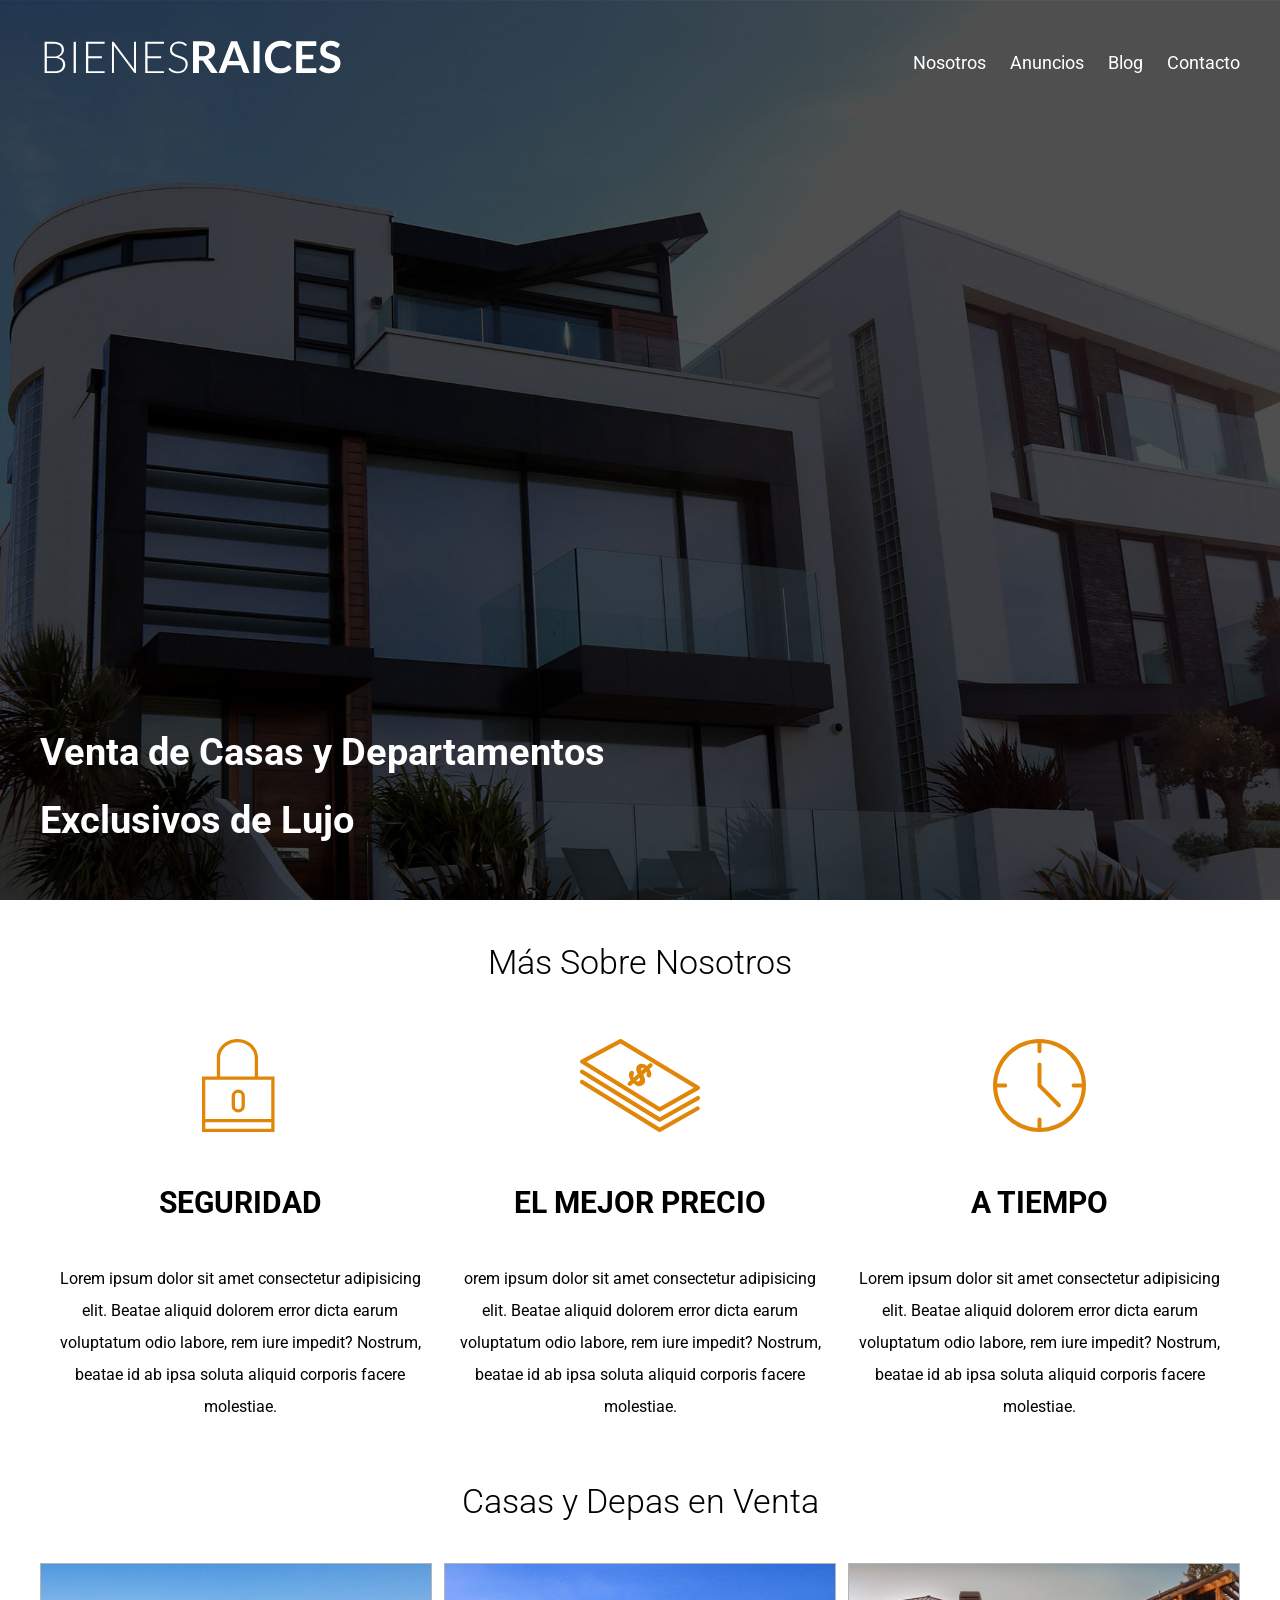
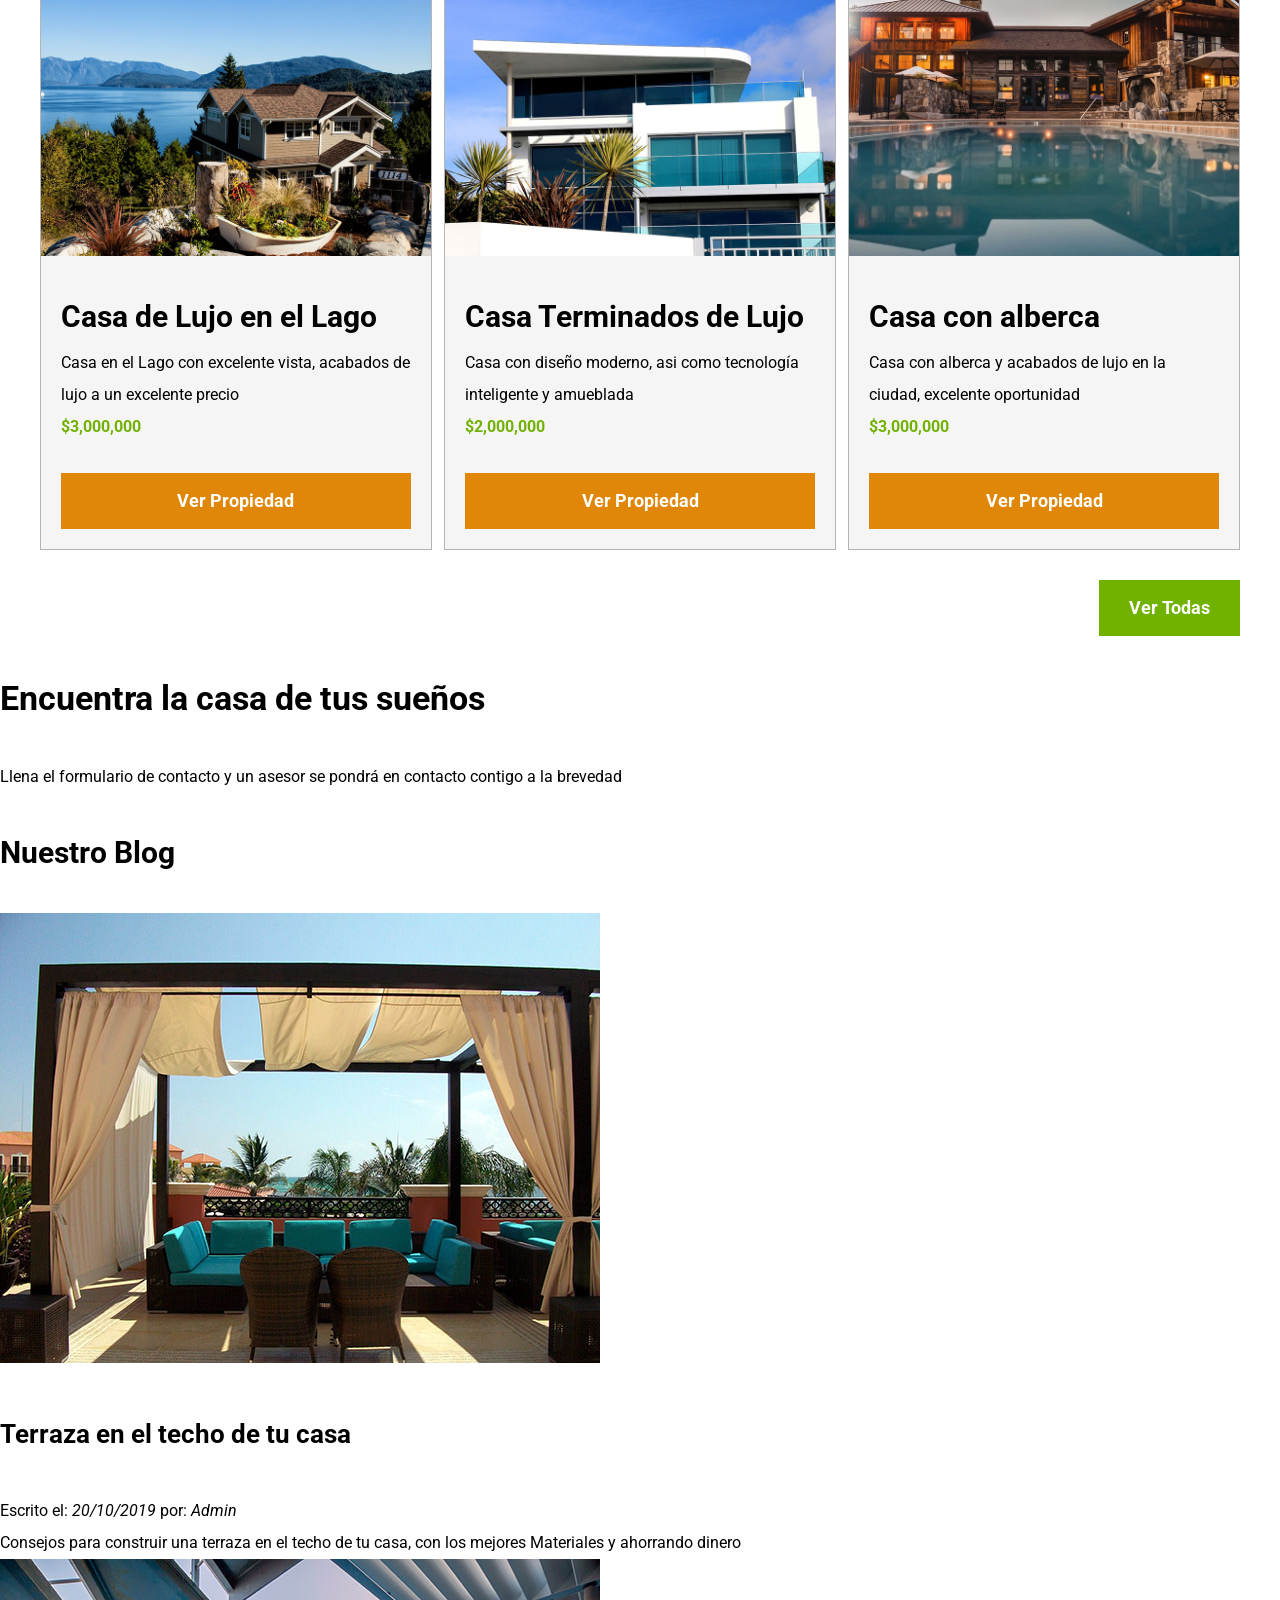
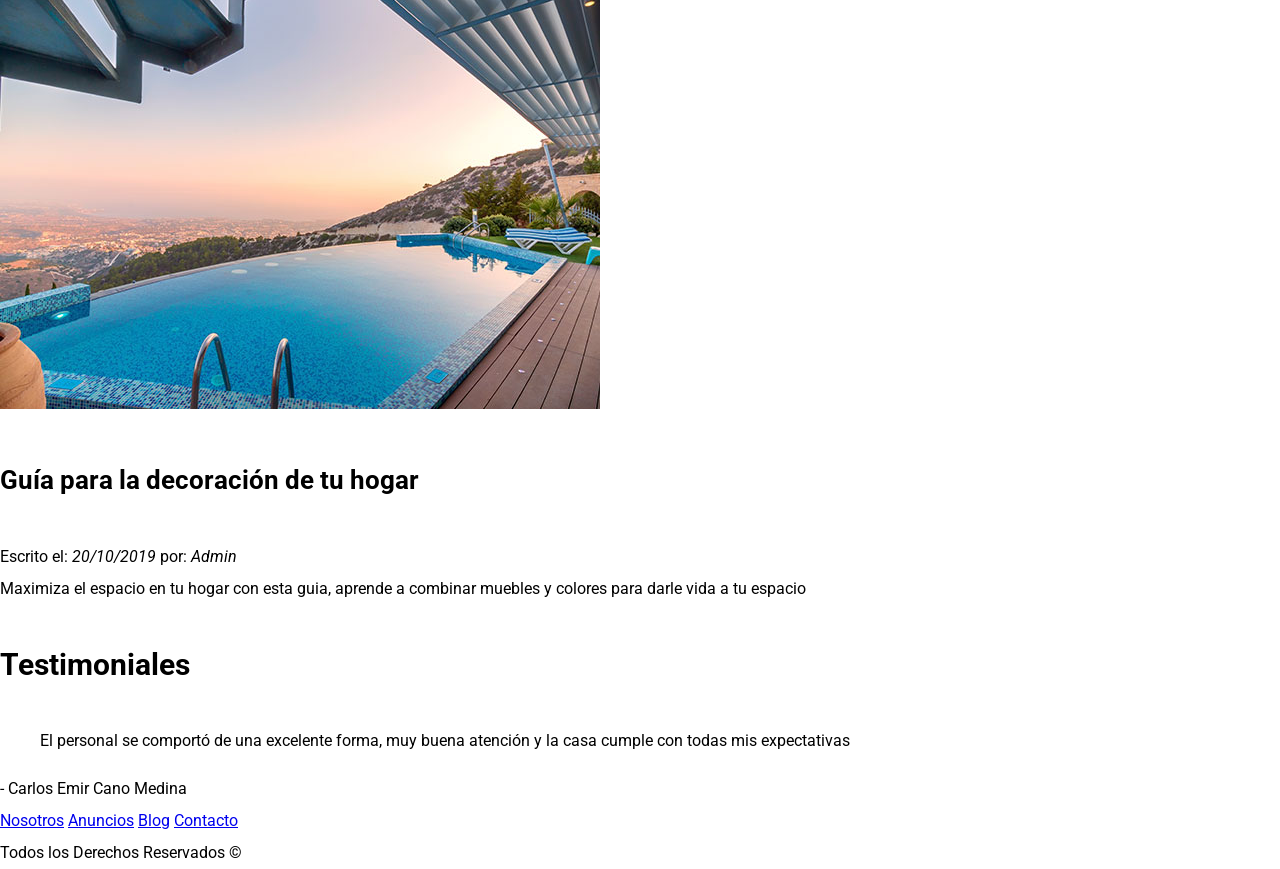
==== index.html @ 65e9249c "first commit" ====
<!DOCTYPE html>
<html lang="en">
<head>
    <meta charset="UTF-8">
    <meta name="viewport" content="width=device-width, initial-scale=1.0">
    <title>BienesRaices</title>
    <link href="https://fonts.googleapis.com/css2?family=Roboto:wght@300;400;700&display=swap" rel="stylesheet">
    <link rel="stylesheet" href="css/normalize.css">
    <link rel="stylesheet" href="css/styles.css">
</head>
<body>
        
   <!-- <a target="_blank" href="https://youtube.com">
    <img src="img/logo.svg" alt="">
    </a> -->

<header class = "site-header inicio">

    <div class="contenedor contenido-header">

        <div class="barra">

            <a href="index.html">
                <img src="img/logo.svg" alt="">
            </a>

            <nav class="navegacion">
                <a href="nosotros.html">Nosotros</a>
                <a href="anuncios.html">Anuncios</a>
                <a href="blog.html">Blog</a>
                <a href="contacto.html">Contacto</a>
            </nav>

        </div> 

        <h1>Venta de Casas y Departamentos Exclusivos de Lujo</h1>

    </div> <!-- Terminados el contenedor -->

</header>

<section class="contenedor">

    <h2 class='fw-300 centrar-texto'>Más Sobre Nosotros</h2>

    <div class="iconos-nosotros">

        <div class="icono">

            <img src="img/icono1.svg" alt="Icono Seguridad">

            <h3>Seguridad</h3>

            <p>
                Lorem ipsum dolor sit amet consectetur adipisicing elit. Beatae aliquid 
                dolorem error dicta earum voluptatum odio labore, rem iure impedit? Nostrum, beatae id ab 
                ipsa soluta aliquid corporis facere molestiae.
            </p>

        </div>

        <div class="icono">

            <img src="img/icono2.svg" alt="Icono Mejor Precio">

                <h3>El Mejor Precio</h3>

                <p>

                orem ipsum dolor sit amet consectetur adipisicing elit. Beatae aliquid 
                dolorem error dicta earum voluptatum odio labore, rem iure impedit? Nostrum, beatae id ab 
                ipsa soluta aliquid corporis facere molestiae.
            
                </p>

        </div>

        <div class="icono">

            <img src="img/icono3.svg" alt="Icono A Tiempo">

                <h3>A Tiempo</h3>

                <p>
                
                Lorem ipsum dolor sit amet consectetur adipisicing elit. Beatae aliquid 
                dolorem error dicta earum voluptatum odio labore, rem iure impedit? Nostrum, beatae id ab 
                ipsa soluta aliquid corporis facere molestiae.

                </p>


        </div>

    </div>

</section>

<main class="seccion contenedor">

    <h2 class="fw-300 centrar-texto">Casas y Depas en Venta</h2>
    
    <div class="contenedor-anuncios">
        
        <div class="anuncio">

            <img src="img/anuncio1.jpg" alt="Casa de Lujo en el Lago">

                <div class="contenido-anuncio">

                    <h3>Casa de Lujo en el Lago</h3>
                    <p>Casa en el Lago con excelente vista, acabados de lujo a un excelente precio</p>
                    <p class="precio">$3,000,000</p>
                    <a href="#" class="boton boton-amarillo d-block">Ver Propiedad</a>

                </div>
        </div>

        <div class="anuncio">

            <img src="img/anuncio2.jpg" alt="Casa de Lujo en el Lago">

                <div class="contenido-anuncio">

                    <h3>Casa Terminados de Lujo</h3>
                    <p>Casa con diseño moderno, asi como tecnología inteligente y amueblada</p>
                    <p class="precio">$2,000,000</p>
                    <a href="#" class="boton boton-amarillo d-block">Ver Propiedad</a>

                </div>
        </div>

        <div class="anuncio">

            <img src="img/anuncio3.jpg" alt="Casa de Lujo en el Lago">

                <div class="contenido-anuncio">

                    <h3>Casa con alberca</h3>
                    <p>Casa con alberca y acabados de lujo en la ciudad, excelente oportunidad</p>
                    <p class="precio">$3,000,000</p>
                    <a href="#" class="boton boton-amarillo d-block">Ver Propiedad</a>
                    
                </div>
        </div>

    </div>
    
    <div class="ver-todas">
        <a href="anuncios.html" class="boton boton-verde">Ver Todas</a>
    </div>

</main>

<section>

    <h2>Encuentra la casa de tus sueños</h2>
        <p>Llena el formulario de contacto y un asesor se pondrá en contacto contigo a la brevedad</p>
            <a href="contacto.html"></a>

</section>

<section>

    <h3>Nuestro Blog</h3>

    <article>
        <img src="img/blog1.jpg" alt="Entrada de blog">
        <h4>Terraza en el techo de tu casa</h4>
        <p>Escrito el: <em>20/10/2019</em> por: <em>Admin</em></p>
        <p>Consejos para construir una terraza en el techo de tu casa, con los mejores 
        Materiales y ahorrando dinero</p>
    </article>

    <article>
        <img src="img/blog2.jpg" alt="Entrada de blog">
        <h4>Guía para la decoración de tu hogar</h4>
        <p>Escrito el: <em>20/10/2019</em> por: <em>Admin</em></p>
        <p>Maximiza el espacio en tu hogar con esta guia, aprende a combinar muebles y
        colores para darle vida a tu espacio</p>
    </article>

</section>

<section>

    <h3>Testimoniales</h3>

    <blockquote>
        El personal se comportó de una excelente forma, muy buena atención y la casa
        cumple con todas mis expectativas
    </blockquote>

    <p>- Carlos Emir Cano Medina</p>

</section>

<footer>

    <nav>
        <a href="nosotros.html">Nosotros</a>
        <a href="anuncios.html">Anuncios</a>
        <a href="blog.html">Blog</a>
        <a href="contacto.html">Contacto</a>
    </nav>

    <p>Todos los Derechos Reservados &copy;</p>

</footer>

</body>
</html>
---- css/styles.css ----
html{
    font-size: 62.5%;/** reset para ems - 62.5% = 10px de 16px **/
}
*,*:before,*:after{
    box-sizing:inherit;
}

body{
    font-family: 'Roboto', sans-serif;
    font-size: 1.6rem;
    line-height: 2;
}

/** GLOBALES **/
img{
    max-width: 100%;
}
.contenedor{
    max-width: 120rem; /** = 1200px**/
    /* otra forma para expresar lo de abajo
    margin-left: auto;
    margin-right: auto;
    */
    margin: 0 auto; 
}

h1{
    font-size: 3.8rem;
}
h2{
    font-size: 3.4rem;
}
h3{
    font-size: 3rem;
}
h4{
    font-size: 2.6rem;
}

/** utilidades **/
.seccion{
    margin-top: 2rem;
    margin-bottom: 2rem;
}
.fw-300{
    font-weight: 300;
}
.centrar-texto{
    text-align: center;
}

.d-block{
    display: block!important;
}
/**Botones**/
.boton{
    color: white;
    font-weight: 700;
    text-decoration: none;
    font-size: 1.8rem;
    padding: 1rem 3rem;
    margin-top: 3rem;
    display: inline-block;
    text-align: center;
}
.boton-amarillo{
    background-color: #e08709;
    
}
.boton-verde{
    background-color: #71b100;
}

/*Header*/
.site-header.inicio{
    background-image: url(../img/header.jpg);
    background-position: center center;
    background-size: cover;
    height: 100vh;
    min-height: 60rem;
}
.contenido-header{
    display: flex;
    flex-direction: column;
    height:100%;
    justify-content: space-between;
    height: 100%;
}
.contenido-header h1{
    color: white;
    padding-bottom: 2rem;
    max-width: 60rem;
    line-height: 1.8;
}
.barra {
    display: flex;
    justify-content: space-between;
    padding-top: 3rem;
    align-items: center;
}

/** Navegacion **/
.navegacion a{
    
    /**color: white;**/
    color : rgba(255,255,255,1);
    text-decoration: none;
    font-size:1.8rem; /** = 18px **/
    margin-right: 2rem;
}
.navegacion a:hover{
    color : rgba(73,237,12,1)
}
.navegacion a:last-of-type{
    margin : 0;
}


/** Iconos nosotros**/
.iconos-nosotros{
    display: flex;
    justify-content: space-between;
}

.icono{
    flex-basis: calc(33.3%-1rem);
    text-align: center;
    padding: 1.5rem;

}
.icono h3{
    /** Para tener todo en mayusculas**/
    text-transform: uppercase;
}

/**Anuncios**/

.contenedor-anuncios{
    display: flex;
    justify-content: space-between;
}
.anuncio{
    flex-basis: calc(33.3% - 1rem);
    border: 1px solid #b5b5b5 ;
    background-color: #f5f5f5;

}   
.contenido-anuncio{
    /**Uso del reloj 12,3,6,9**/
    /**padding-top: 2rem;
    padding-right: 4rem;
    padding-bottom: 2rem;
    padding-left: 4rem;
    padding: 2rem 4rem 2rem 4rem;**/
    padding: 2rem;    
}
.contenido-anuncio h3,p{
    margin: 0;
}
.precio{
    color: #71b100;
    font-weight: 700;
}
.ver-todas{
    
    display: flex;
    justify-content: flex-end;
}
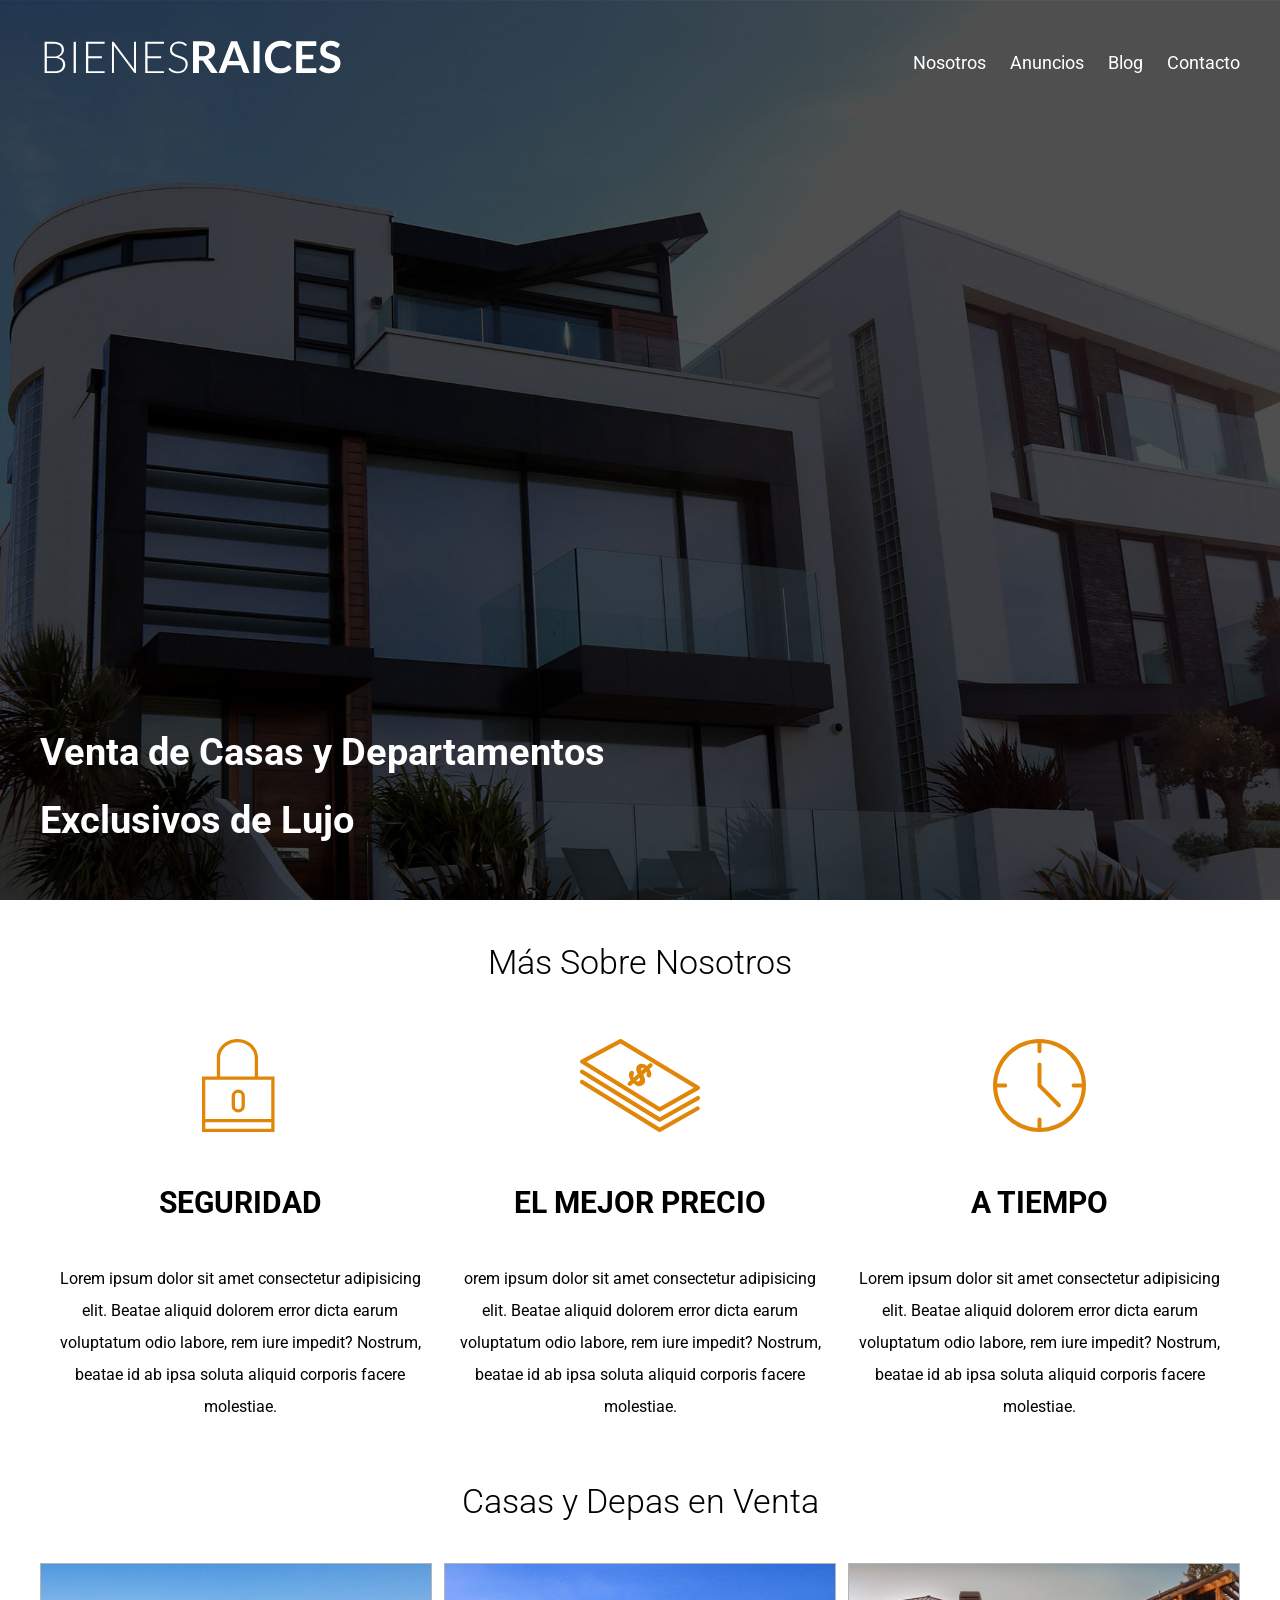
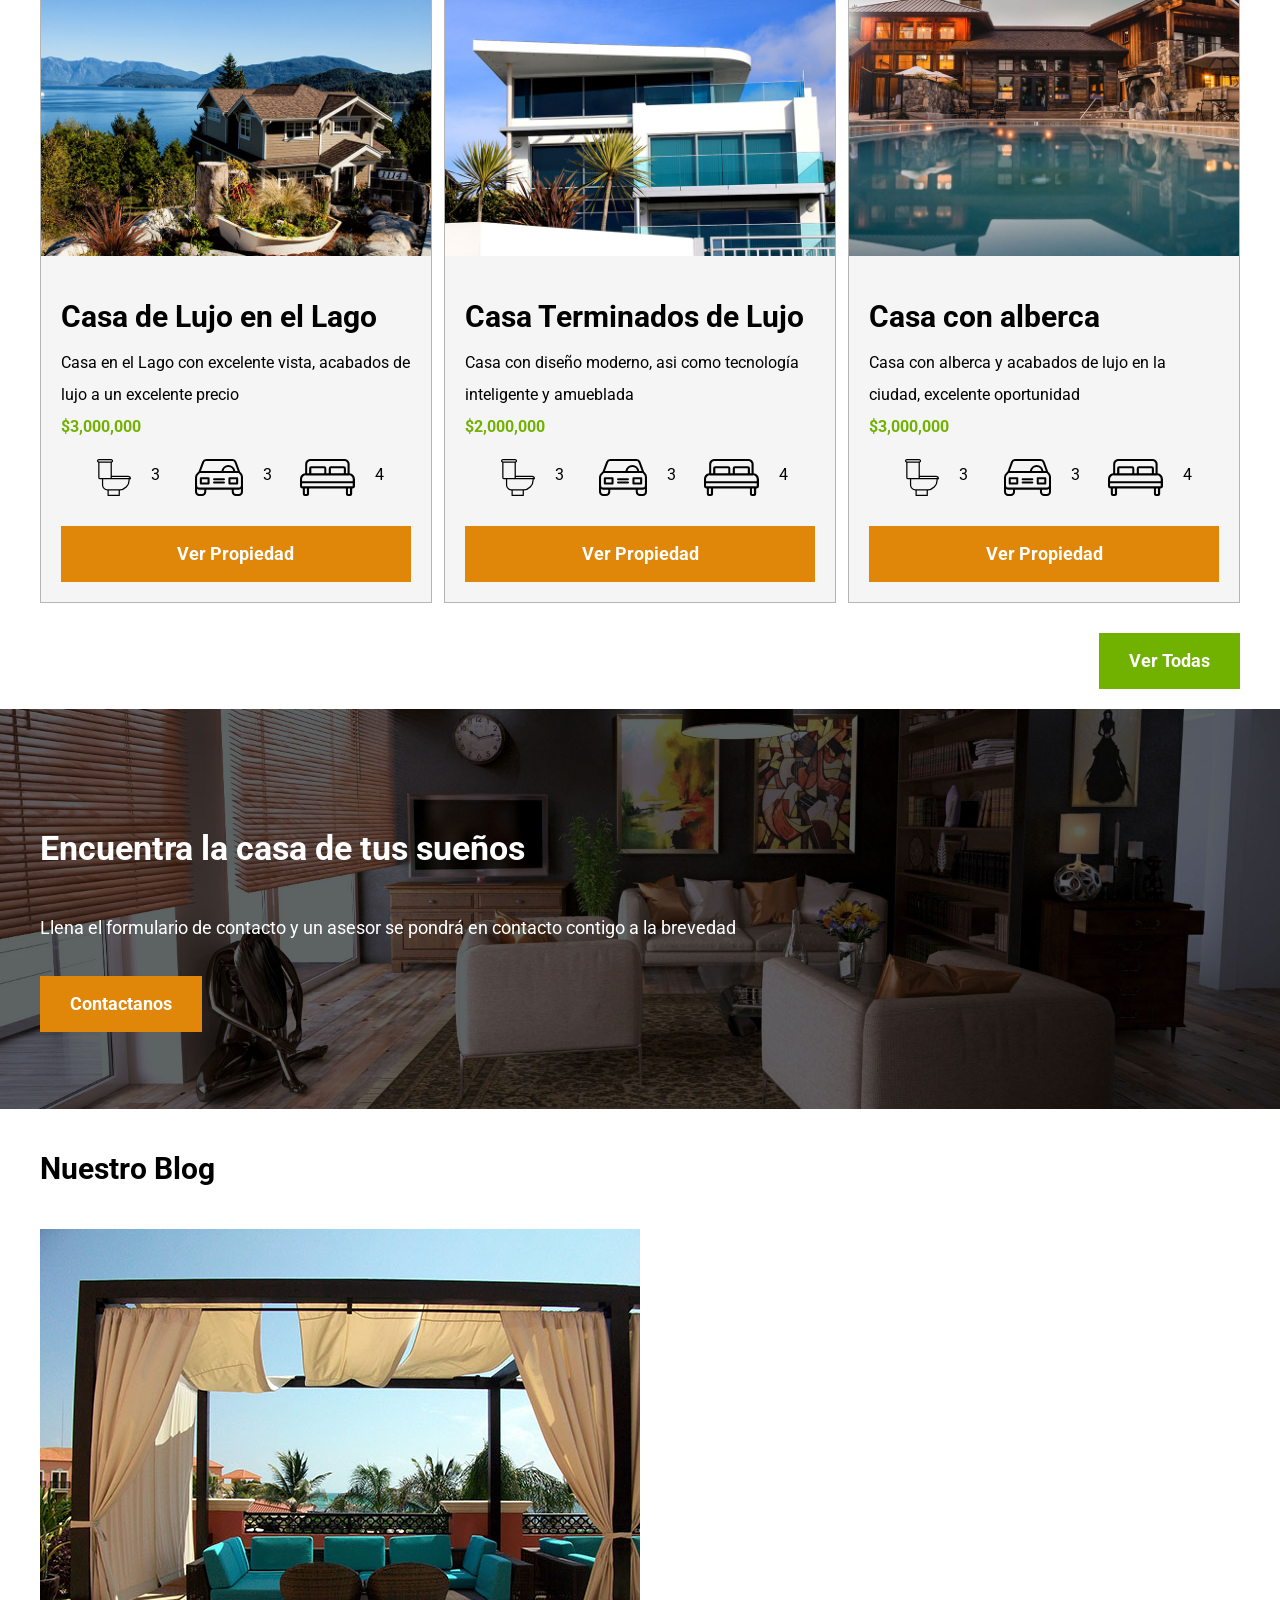
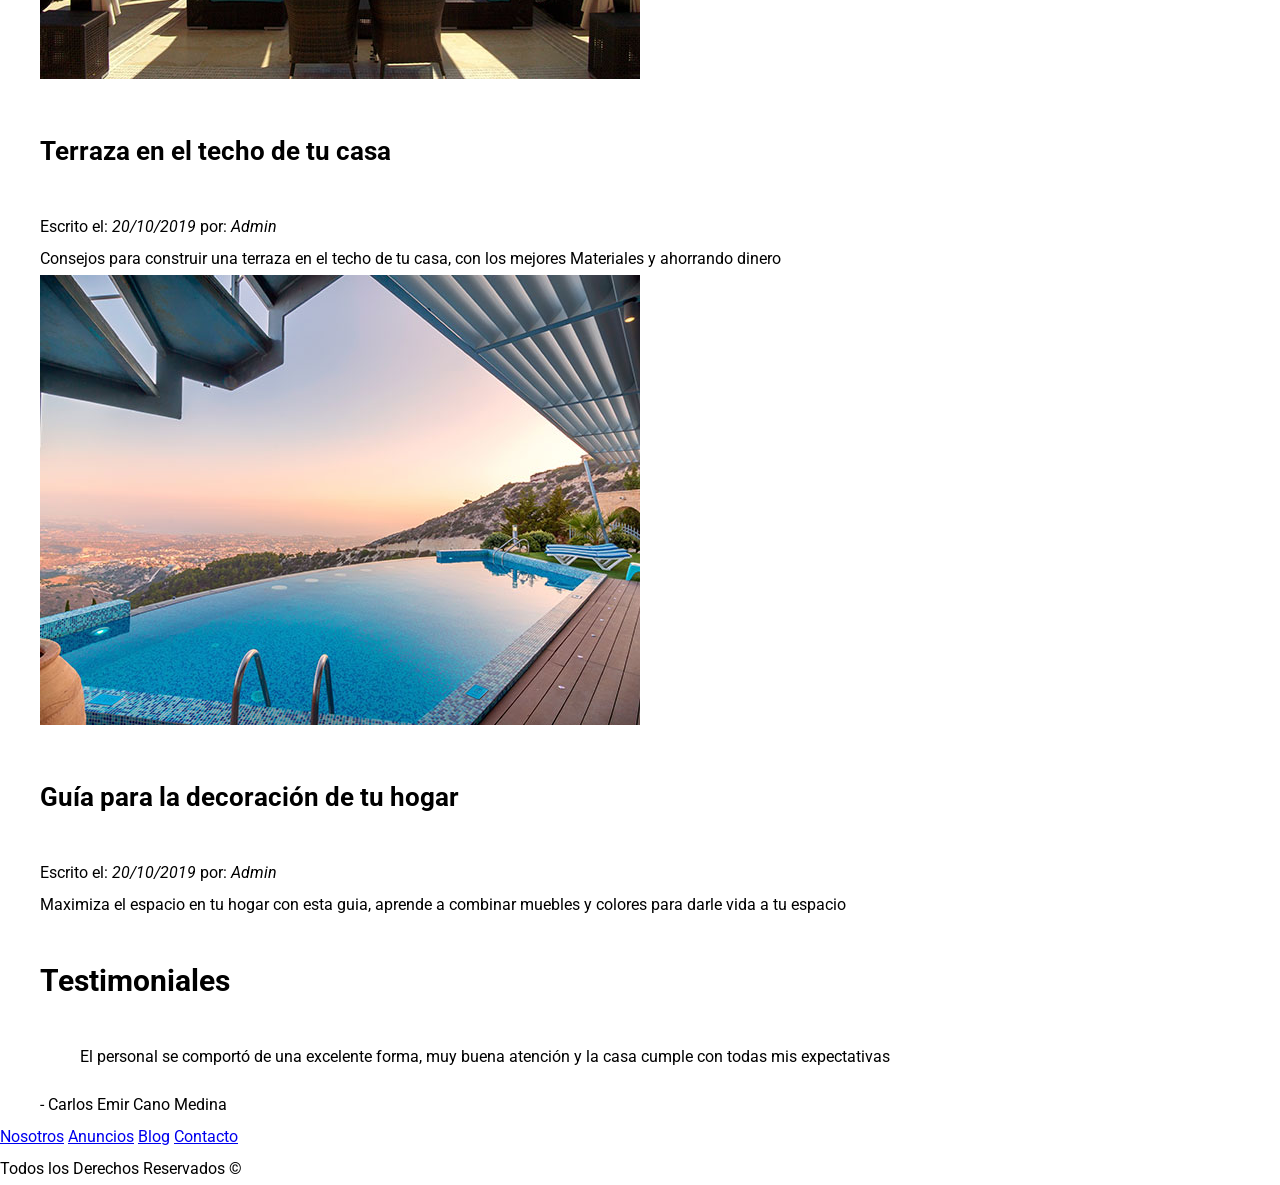
==== commit 4aa02df1: "commit" ====
--- a/index.html
+++ b/index.html
@@ -109,8 +109,26 @@
                 <div class="contenido-anuncio">
 
                     <h3>Casa de Lujo en el Lago</h3>
+
                     <p>Casa en el Lago con excelente vista, acabados de lujo a un excelente precio</p>
+
                     <p class="precio">$3,000,000</p>
+                    
+                    <ul class="iconos-caracteristias">
+                        <li>
+                            <img src="img/icono_wc.svg" alt="icono wc">
+                            <p>3</p>
+                        </li>
+                        <li>
+                            <img src="img/icono_estacionamiento.svg" alt="icono autos">
+                            <p>3</p>
+                        </li>
+                        <li>
+                            <img src="img/icono_dormitorio.svg" alt="icono habitaciones">
+                            <p>4</p>
+                        </li>
+                    </ul>
+
                     <a href="#" class="boton boton-amarillo d-block">Ver Propiedad</a>
 
                 </div>
@@ -123,8 +141,29 @@
                 <div class="contenido-anuncio">
 
                     <h3>Casa Terminados de Lujo</h3>
+
                     <p>Casa con diseño moderno, asi como tecnología inteligente y amueblada</p>
+
                     <p class="precio">$2,000,000</p>
+
+                    <ul class="iconos-caracteristias">
+
+                        <li>
+                            <img src="img/icono_wc.svg" alt="icono wc">
+                            <p>3</p>
+                        </li>
+
+                        <li>
+                            <img src="img/icono_estacionamiento.svg" alt="icono autos">
+                            <p>3</p>
+                        </li>
+
+                        <li>
+                            <img src="img/icono_dormitorio.svg" alt="icono habitaciones">
+                            <p>4</p>
+                        </li>
+                    </ul>
+
                     <a href="#" class="boton boton-amarillo d-block">Ver Propiedad</a>
 
                 </div>
@@ -139,6 +178,22 @@
                     <h3>Casa con alberca</h3>
                     <p>Casa con alberca y acabados de lujo en la ciudad, excelente oportunidad</p>
                     <p class="precio">$3,000,000</p>
+
+                    <ul class="iconos-caracteristias">
+                        <li>
+                            <img src="img/icono_wc.svg" alt="icono wc">
+                            <p>3</p>
+                        </li>
+                        <li>
+                            <img src="img/icono_estacionamiento.svg" alt="icono autos">
+                            <p>3</p>
+                        </li>
+                        <li>
+                            <img src="img/icono_dormitorio.svg" alt="icono habitaciones">
+                            <p>4</p>
+                        </li>
+                    </ul>
+
                     <a href="#" class="boton boton-amarillo d-block">Ver Propiedad</a>
                     
                 </div>
@@ -152,15 +207,18 @@
 
 </main>
 
-<section>
-
-    <h2>Encuentra la casa de tus sueños</h2>
-        <p>Llena el formulario de contacto y un asesor se pondrá en contacto contigo a la brevedad</p>
-            <a href="contacto.html"></a>
-
-</section>
-
-<section>
+<section class="imagen-contacto">
+    <div class = "contenedor contenido-contacto">
+        <h2>Encuentra la casa de tus sueños</h2>
+            <p>Llena el formulario de contacto y un asesor se pondrá en contacto contigo a la brevedad</p>
+                <a href="contacto.html" class= "boton boton-amarillo">Contactanos</a>
+    </div>
+
+</section>
+
+<div class="seccion-inferior contenedor">
+
+    <section>
 
     <h3>Nuestro Blog</h3>
 
@@ -195,6 +253,8 @@
 
 </section>
 
+</div>
+
 <footer>
 
     <nav>
--- a/css/styles.css
+++ b/css/styles.css
@@ -161,8 +161,49 @@
     color: #71b100;
     font-weight: 700;
 }
+
+.iconos-caracteristias{
+    list-style: none;
+    padding: 0;
+    display: flex;
+    justify-content: space-evenly;
+}
+
+.iconos-caracteristias li{
+   /** flex: 1;**/
+    display: flex;
+}
+
+.iconos-caracteristias li img{
+    margin-right:2rem;
+}
+
 .ver-todas{
     
     display: flex;
     justify-content: flex-end;
 }
+
+/** Contacto Home**/
+
+.imagen-contacto{
+    background-image: url(../img/encuentra.jpg);
+    background-position: center center;
+    background-size: cover;
+    height: 40rem;
+
+    display: flex;
+    align-items: center;
+}
+
+.contenido-contacto{
+    /** detecta el tamanio para tenerlo centrado**/
+    flex:1;
+    color:white;
+
+}
+
+.contenido-contacto p{
+    font-size: 1.8rem;
+}
+
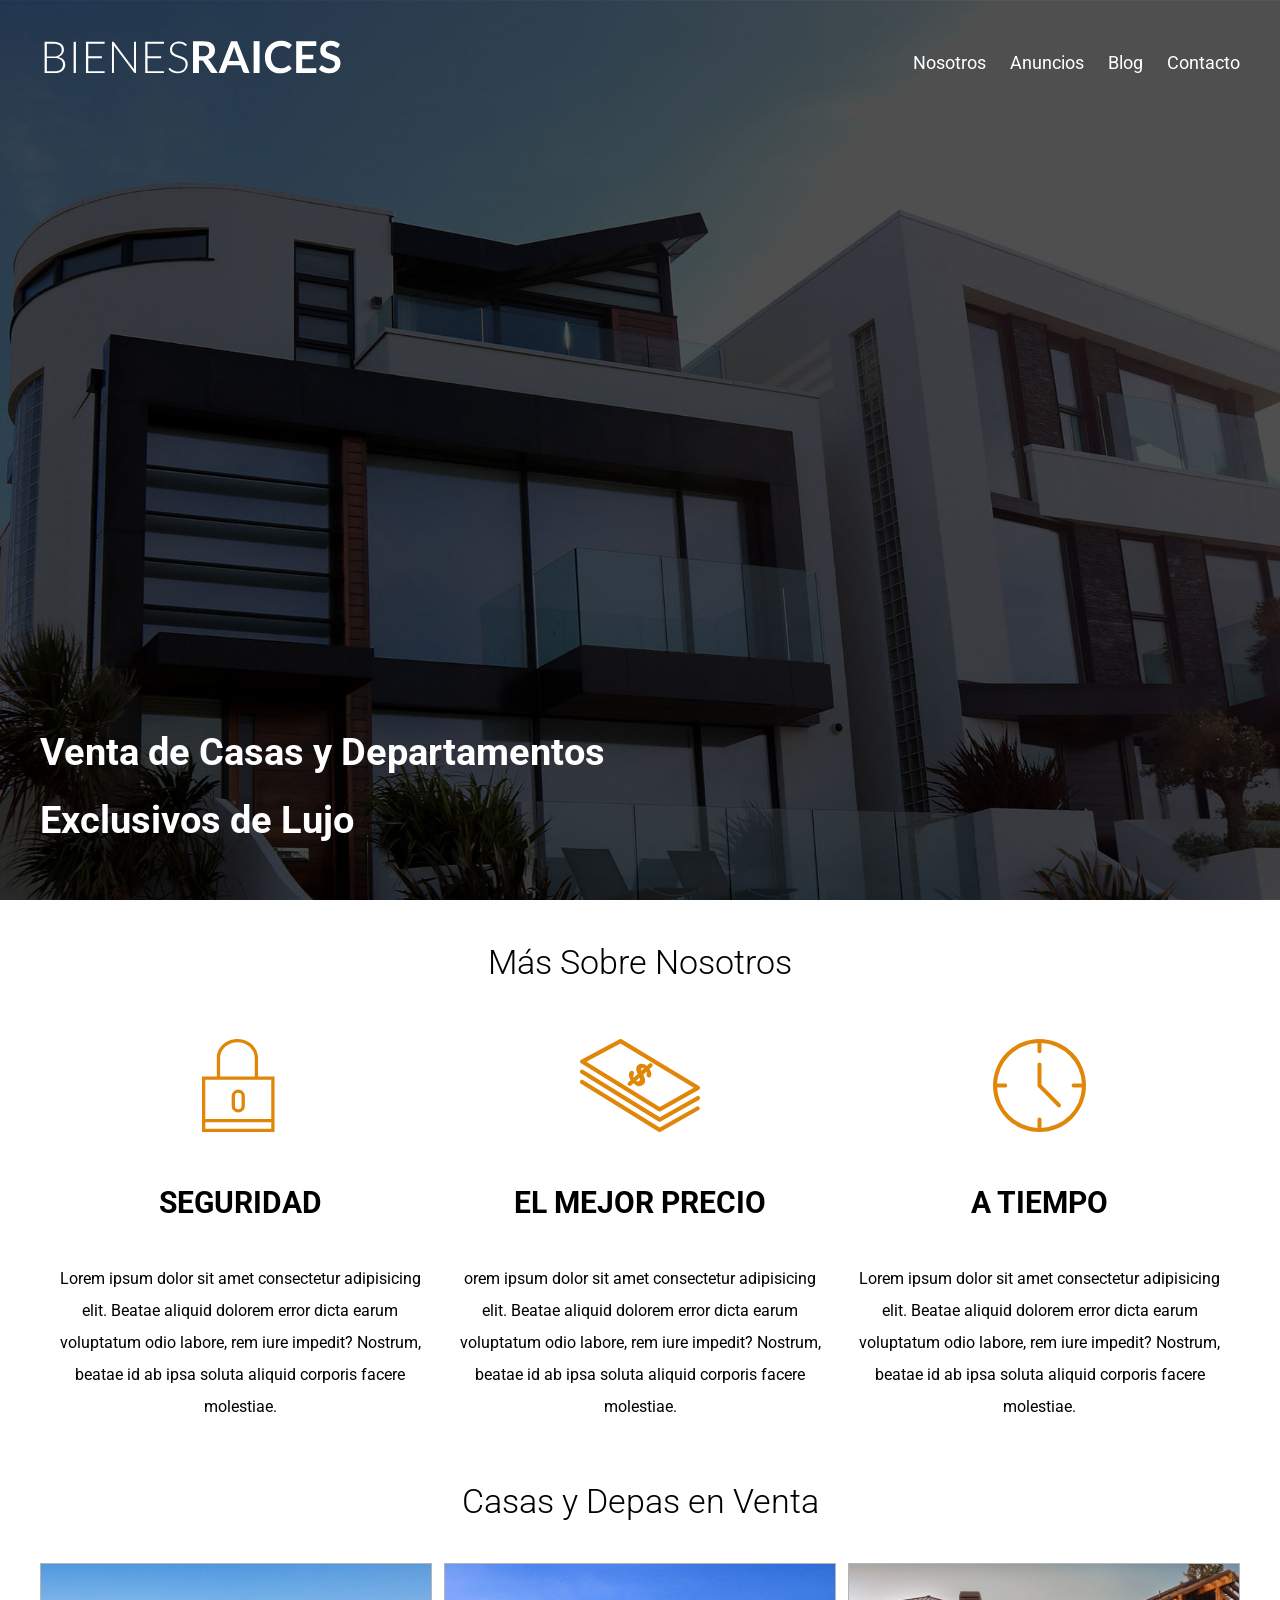
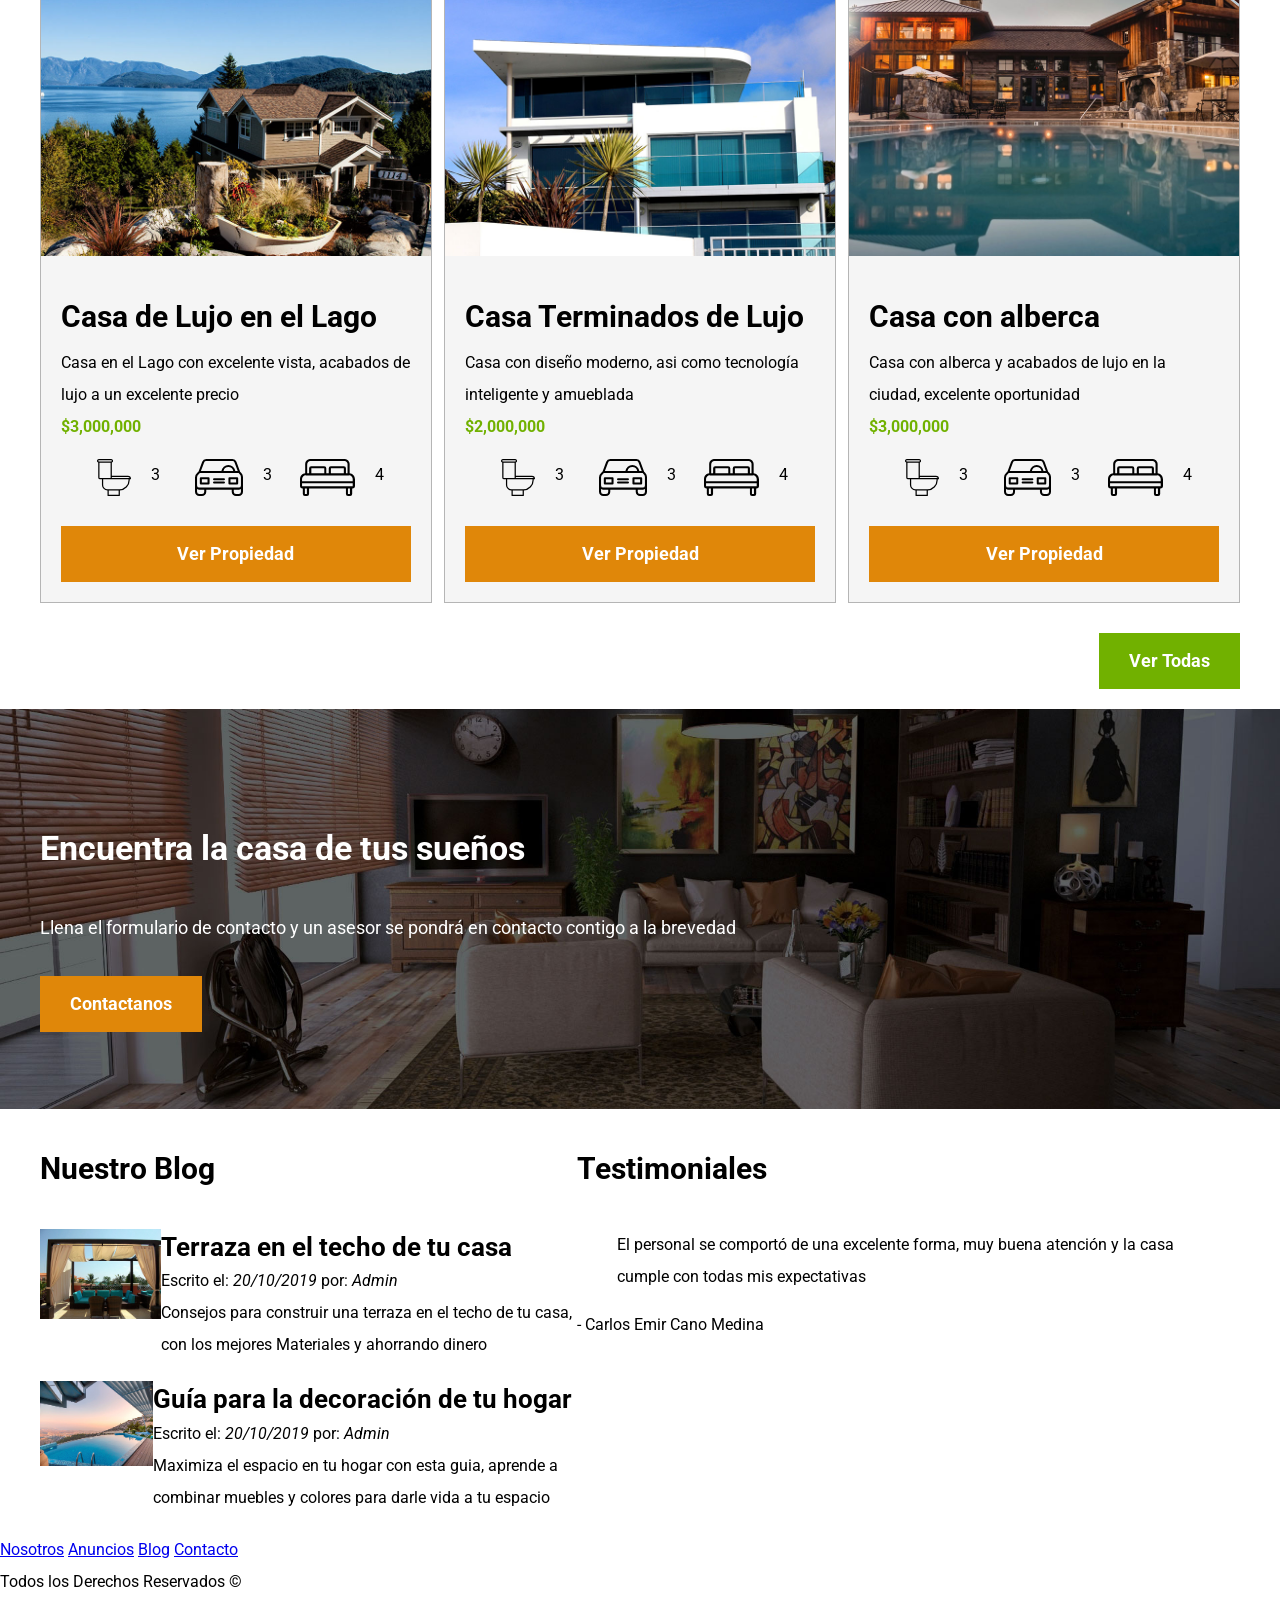
==== commit accaf4fb: "Nuestro Blog" ====
--- a/index.html
+++ b/index.html
@@ -218,40 +218,62 @@
 
 <div class="seccion-inferior contenedor">
 
-    <section>
-
-    <h3>Nuestro Blog</h3>
-
-    <article>
-        <img src="img/blog1.jpg" alt="Entrada de blog">
-        <h4>Terraza en el techo de tu casa</h4>
-        <p>Escrito el: <em>20/10/2019</em> por: <em>Admin</em></p>
-        <p>Consejos para construir una terraza en el techo de tu casa, con los mejores 
-        Materiales y ahorrando dinero</p>
-    </article>
-
-    <article>
-        <img src="img/blog2.jpg" alt="Entrada de blog">
-        <h4>Guía para la decoración de tu hogar</h4>
-        <p>Escrito el: <em>20/10/2019</em> por: <em>Admin</em></p>
-        <p>Maximiza el espacio en tu hogar con esta guia, aprende a combinar muebles y
-        colores para darle vida a tu espacio</p>
-    </article>
-
-</section>
-
-<section>
-
-    <h3>Testimoniales</h3>
-
-    <blockquote>
-        El personal se comportó de una excelente forma, muy buena atención y la casa
-        cumple con todas mis expectativas
-    </blockquote>
-
-    <p>- Carlos Emir Cano Medina</p>
-
-</section>
+    <section class="blog">
+
+        <h3>Nuestro Blog</h3>
+        
+        <article class="entrada-blog">
+
+            <div class="imagen">
+
+                <img src="img/blog1.jpg" alt="Entrada de blog">
+
+            </div>
+
+            <div class="texto-entrada">
+
+                <h4>Terraza en el techo de tu casa</h4>
+                    <p>Escrito el: <em>20/10/2019</em> por: <em>Admin</em></p>
+                    <p>Consejos para construir una terraza en el techo de tu casa, con los mejores 
+                    Materiales y ahorrando dinero</p>
+
+            </div>
+
+        </article>
+
+        <article class="entrada-blog">
+
+            <div class="imagen">
+
+                <img src="img/blog2.jpg" alt="Entrada de blog">
+
+            </div>
+
+            <div class="texto-entrada">
+
+                <h4>Guía para la decoración de tu hogar</h4>
+                <p>Escrito el: <em>20/10/2019</em> por: <em>Admin</em></p>
+                <p>Maximiza el espacio en tu hogar con esta guia, aprende a combinar muebles y
+                colores para darle vida a tu espacio</p>
+                
+            </div>
+
+        </article>
+
+    </section>
+
+    <section class="testimoniales">
+
+        <h3>Testimoniales</h3>
+
+            <blockquote>
+            El personal se comportó de una excelente forma, muy buena atención y la casa
+            cumple con todas mis expectativas
+            </blockquote>
+
+            <p>- Carlos Emir Cano Medina</p>
+
+    </section>
 
 </div>
 
--- a/css/styles.css
+++ b/css/styles.css
@@ -207,3 +207,36 @@
     font-size: 1.8rem;
 }
 
+/**Seccion Inferior**/
+
+.seccion-inferior{
+    display: flex;
+    justify-content: space-between;
+}
+
+.seccion-inferior .blog{
+    flex-basis: 60%;
+}
+
+.seccion-inferior .testimoniales{
+    flex-basis: calc(40%-2rem);
+}
+
+.entrada-blog{
+    display: flex;
+    justify-content: space-between;
+    margin-bottom: 2rem;
+}
+
+.entrada-blog .imagen{
+    flex-basis: 40%;
+}
+
+.entrada-blog  .texto-entrada{
+    flex-basis: calc(60%-3rem);
+}
+
+.texto-entrada h4{
+    margin: 0;
+    line-height: 1.4;
+}
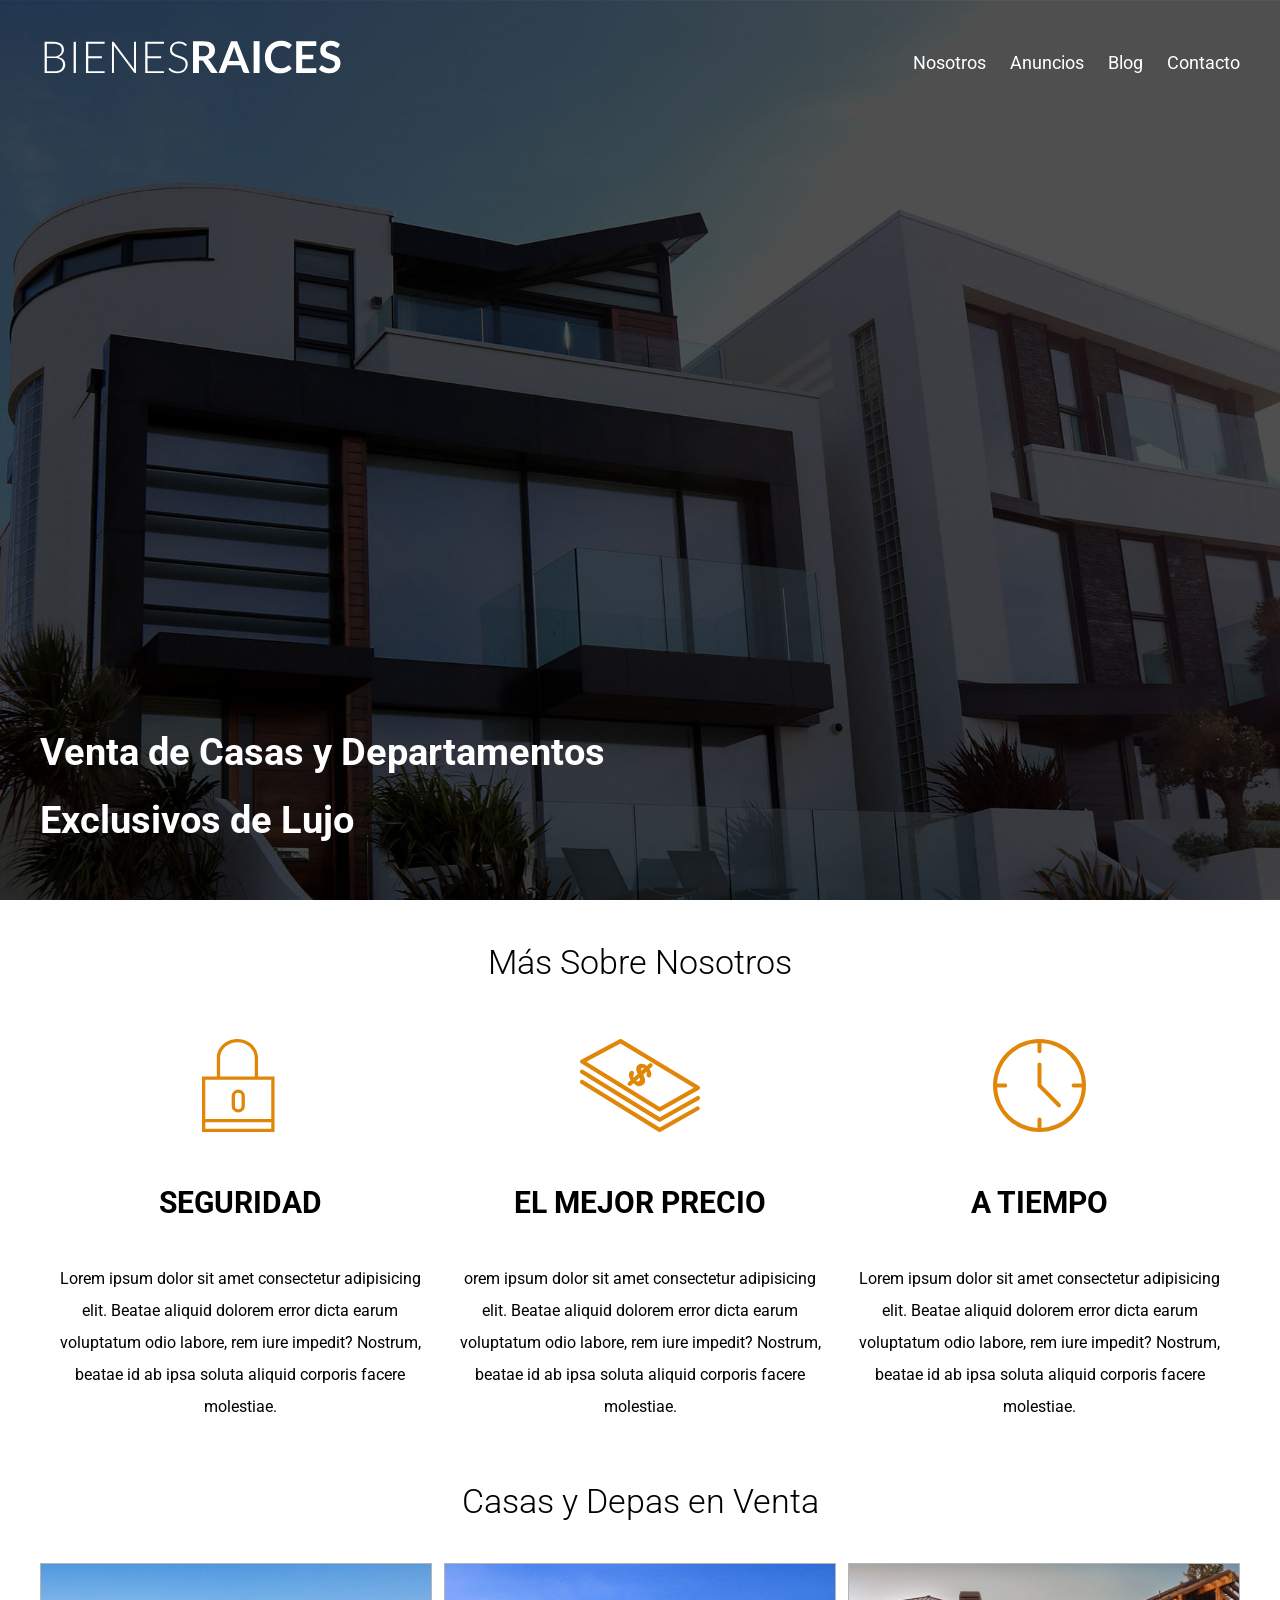
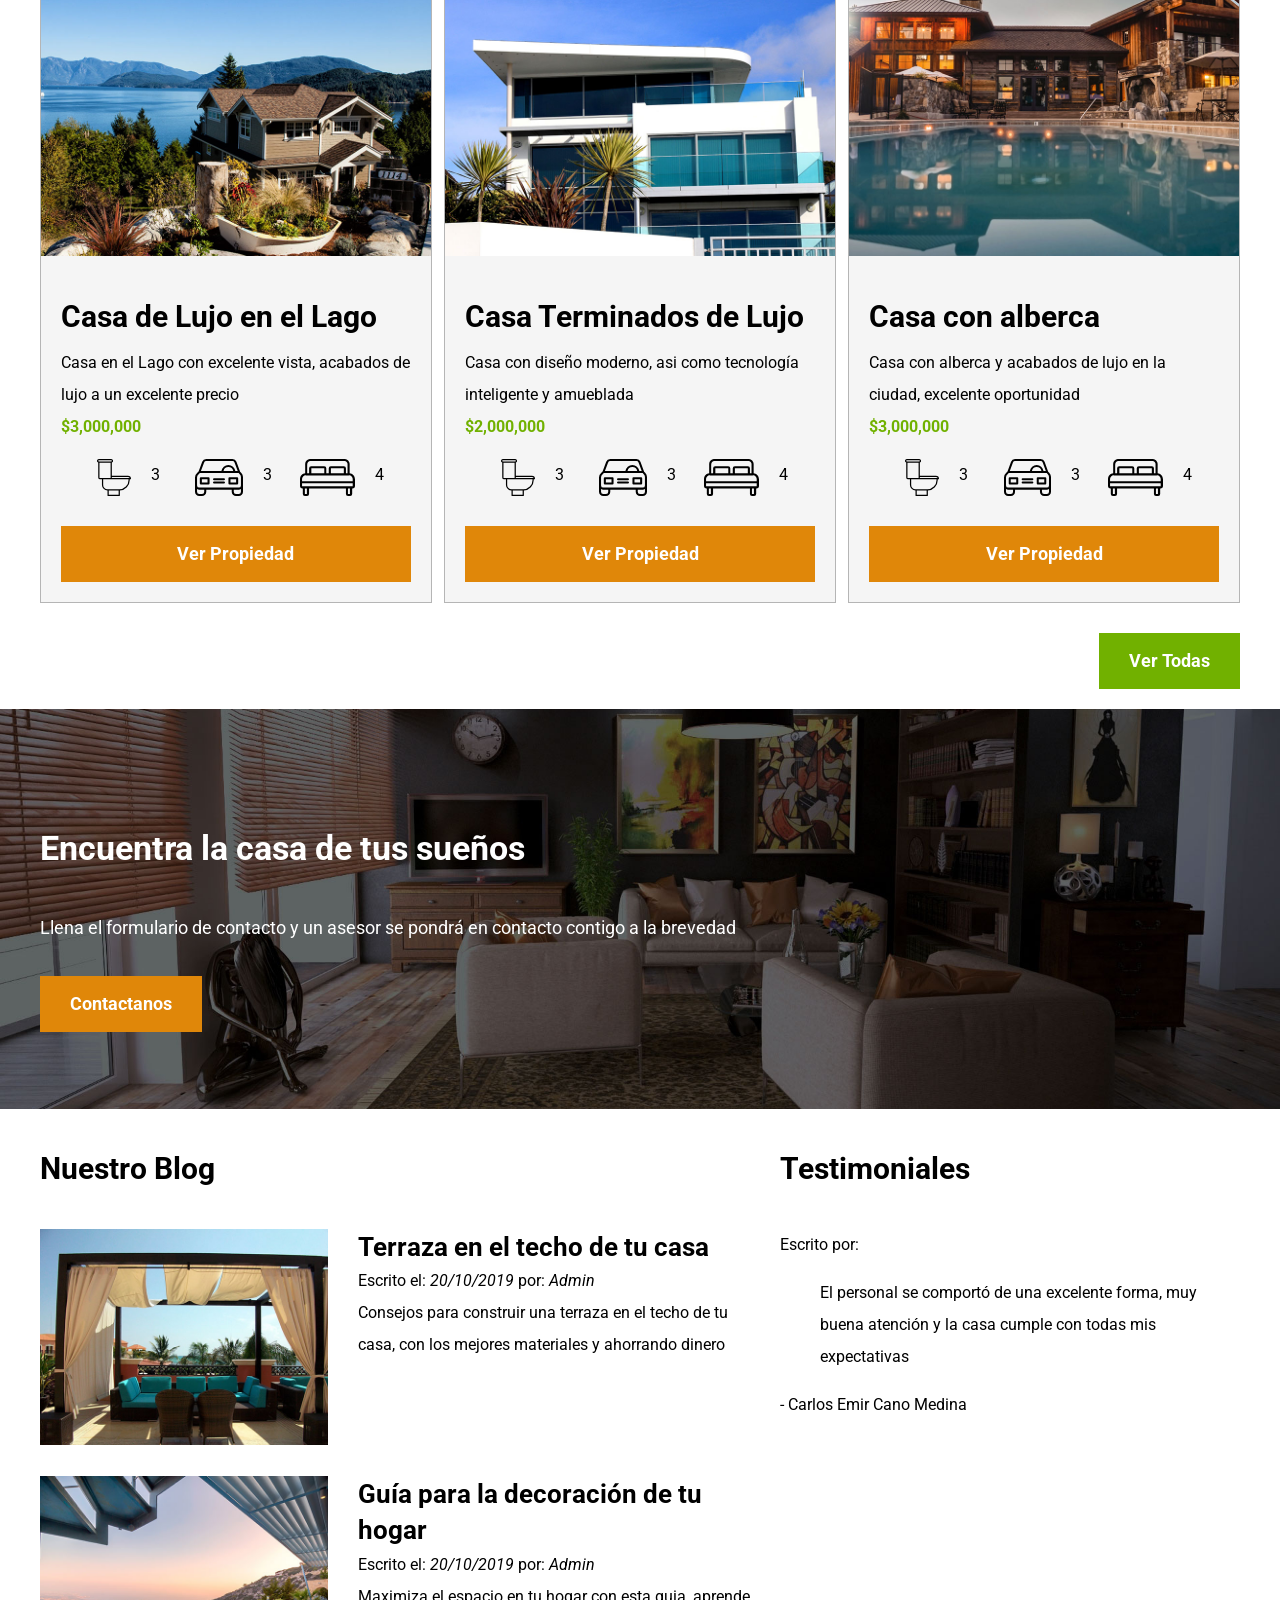
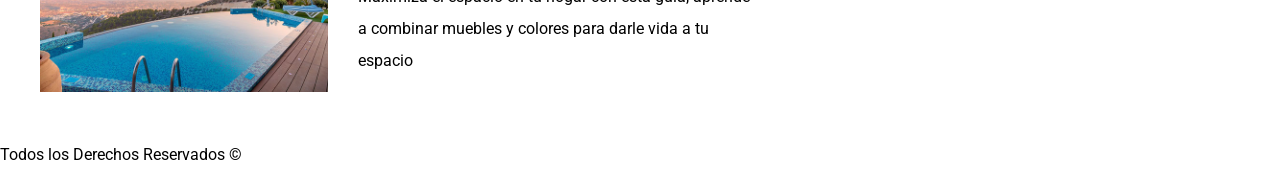
==== commit bcd89a3b: "07/01/2021 11:35 PM" ====
--- a/index.html
+++ b/index.html
@@ -233,9 +233,11 @@
             <div class="texto-entrada">
 
                 <h4>Terraza en el techo de tu casa</h4>
-                    <p>Escrito el: <em>20/10/2019</em> por: <em>Admin</em></p>
-                    <p>Consejos para construir una terraza en el techo de tu casa, con los mejores 
-                    Materiales y ahorrando dinero</p>
+                
+                <p>Escrito el: <em>20/10/2019</em> por: <em>Admin</em></p>
+                <p>Consejos para construir una terraza en el techo de tu casa, con los 
+                mejores materiales y ahorrando dinero</p>
+                
 
             </div>
 
@@ -263,15 +265,16 @@
     </section>
 
     <section class="testimoniales">
-
         <h3>Testimoniales</h3>
-
-            <blockquote>
-            El personal se comportó de una excelente forma, muy buena atención y la casa
-            cumple con todas mis expectativas
-            </blockquote>
-
-            <p>- Carlos Emir Cano Medina</p>
+        <header>
+            <p>Escrito por:</p>
+        </header>
+
+        <blockquote>
+            El personal se comportó de una excelente forma, muy buena atención y la casa cumple con todas mis expectativas
+        </blockquote>
+
+        <p>- Carlos Emir Cano Medina</p>
 
     </section>
 
@@ -279,7 +282,7 @@
 
 <footer>
 
-    <nav>
+    <nav class="navegacion">
         <a href="nosotros.html">Nosotros</a>
         <a href="anuncios.html">Anuncios</a>
         <a href="blog.html">Blog</a>
--- a/css/styles.css
+++ b/css/styles.css
@@ -219,13 +219,17 @@
 }
 
 .seccion-inferior .testimoniales{
-    flex-basis: calc(40%-2rem);
+    flex-basis: calc(40% - 2rem);
 }
 
 .entrada-blog{
     display: flex;
     justify-content: space-between;
     margin-bottom: 2rem;
+}
+
+.entrada-blog:last-of-type{
+    margin-bottom: 0;
 }
 
 .entrada-blog .imagen{
@@ -233,10 +237,10 @@
 }
 
 .entrada-blog  .texto-entrada{
-    flex-basis: calc(60%-3rem);
+    flex-basis: calc(60% - 3rem);
 }
 
 .texto-entrada h4{
     margin: 0;
     line-height: 1.4;
-}+}
